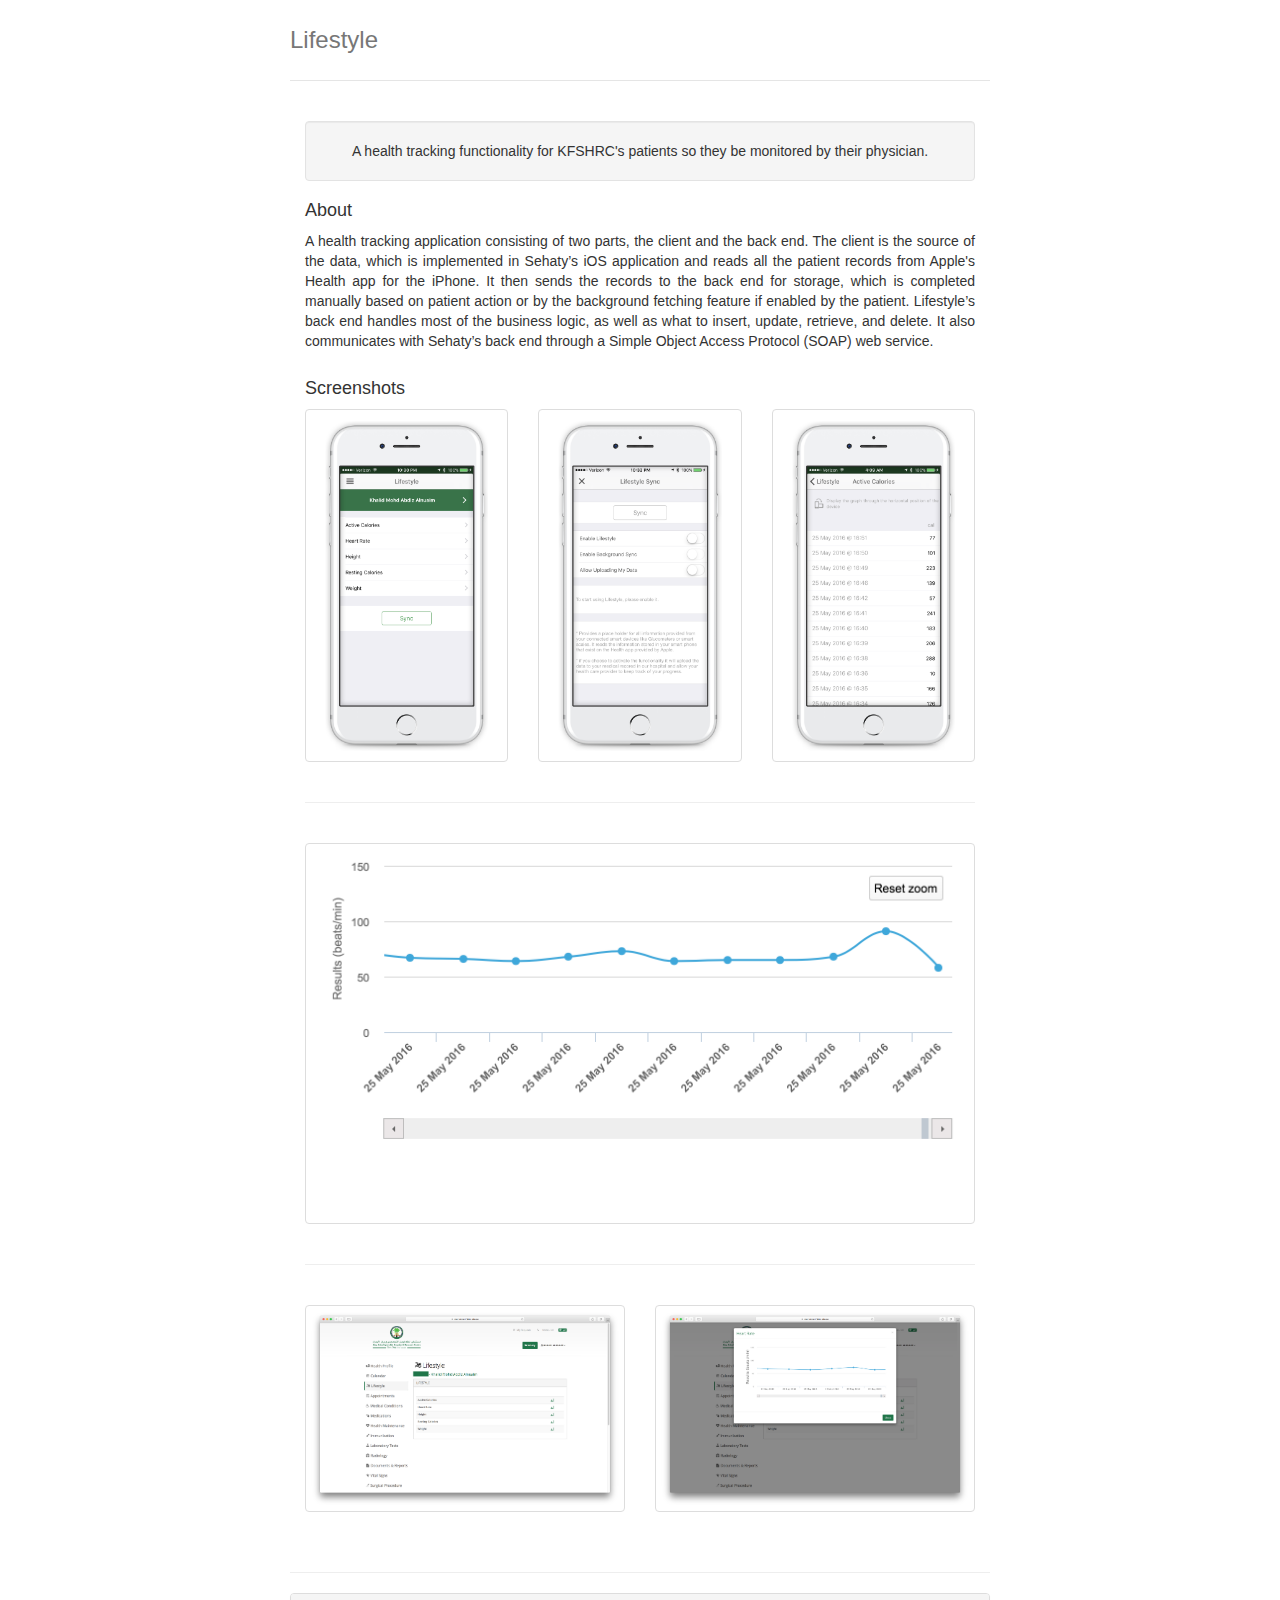
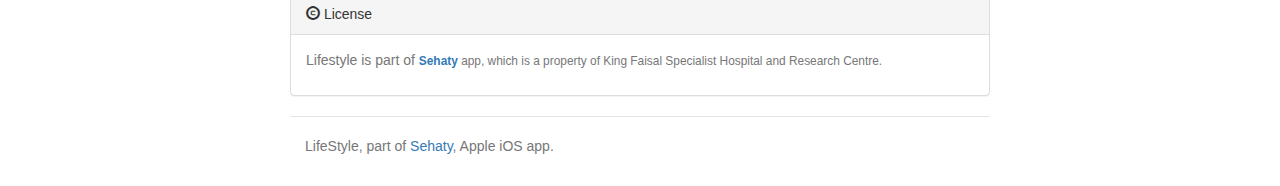
==== lifestyle/index.html @ 8a63239b "added lifestyle" ====
<!DOCTYPE html>
<html lang="en">
  <head>
    <title>Lifestyle</title>
    <meta charset="utf-8">
    <meta http-equiv="X-UA-Compatible" content="IE=edge">
    <meta name="viewport" content="width=device-width, initial-scale=1">
    <link rel="stylesheet" href="https://maxcdn.bootstrapcdn.com/bootstrap/3.3.7/css/bootstrap.min.css" integrity="sha384-BVYiiSIFeK1dGmJRAkycuHAHRg32OmUcww7on3RYdg4Va+PmSTsz/K68vbdEjh4u" crossorigin="anonymous">
    <link href="resource/lightbox2/css/lightbox.min.css" rel="stylesheet">
    <link href="resource/style.css" rel="stylesheet">
    <!-- HTML5 shim and Respond.js for IE8 support of HTML5 elements and media queries -->
    <!-- WARNING: Respond.js doesn't work if you view the page via file:// -->
    <!--[if lt IE 9]>
      <script src="https://oss.maxcdn.com/html5shiv/3.7.3/html5shiv.min.js"></script>
      <script src="https://oss.maxcdn.com/respond/1.4.2/respond.min.js"></script>
    <![endif]-->
  </head>
  <body>
    <div class="container">
      <div class="header clearfix">
        <h3 class="text-muted">Lifestyle</h3>
      </div>
      <div class="row marketing">
        <div class="col-lg-12">
          <div class="well"><center>A health tracking functionality for KFSHRC's patients so they be monitored by their physician.</center></div>
          <h4>About</h4>
          <p class="text-justify">A health tracking application consisting of two parts, the client and the back end. The client is the source of the data, which is implemented in Sehaty’s iOS application and reads all the patient records from Apple's Health app for the iPhone. It then sends the records to the back end for storage, which is completed manually based on patient action or by the background fetching feature if enabled by the patient. Lifestyle’s back end handles most of the business logic, as well as what to insert, update, retrieve, and delete. It also communicates with Sehaty’s back end through a Simple Object Access Protocol (SOAP) web service.</p>
          <h4>Screenshots</h4>
          <div class="row">
            <div class="col-lg-4">
                <a class="img-responsive img-rounded" data-lightbox="screenshots" data-title="Screenshot 1 from app" href="resource/img/screenshot_1.jpg"><img class="img-responsive img-rounded img-thumbnail" src="resource/img/screenshot_1.jpg"></a>
            </div>
            <div class="col-lg-4">
                <a class="img-responsive img-rounded" data-lightbox="screenshots" data-title="Screenshot 2 from app" href="resource/img/screenshot_2.jpg"><img class="img-responsive img-rounded img-thumbnail" src="resource/img/screenshot_2.jpg"></a>
            </div>
            <div class="col-lg-4">
                <a class="img-responsive img-rounded" data-lightbox="screenshots" data-title="Screenshot 3 from app" href="resource/img/screenshot_3.jpg"><img class="img-responsive img-rounded img-thumbnail" src="resource/img/screenshot_3.jpg"></a>
            </div>
          </div>
          <br/>
		  <hr/>
		  <br/>
          <div class="row">
            <div class="col-lg-12">
                <a class="img-responsive img-rounded" data-lightbox="screenshots" data-title="Screenshot 4 from app" href="resource/img/screenshot_4.png"><img class="img-responsive img-rounded img-thumbnail" src="resource/img/screenshot_4.png"></a>
            </div>
          </div>
          <br/>
		  <hr/>
		  <br/>
          <div class="row">
            <div class="col-lg-6">
                <a class="img-responsive img-rounded" data-lightbox="screenshots" data-title="Screenshot 5 from web" href="resource/img/screenshot_5.png"><img class="img-responsive img-rounded img-thumbnail" src="resource/img/screenshot_5.png"></a>
            </div>
            <div class="col-lg-6">
                <a class="img-responsive img-rounded" data-lightbox="screenshots" data-title="Screenshot 6 from web" href="resource/img/screenshot_6.png"><img class="img-responsive img-rounded img-thumbnail" src="resource/img/screenshot_6.png"></a>
            </div>
          </div>
          <br/>
        </div>
      </div>
      <hr/>
      <div class="panel panel-default">
        <div class="panel-heading"><span class="glyphicon glyphicon-copyright-mark" aria-hidden="true"></span> License</h3> </div>
        <div class="panel-body">
          <p class="text-muted">Lifestyle is part of <small><strong><a href="http://kalua.im/projects/Sehaty/" alt="Sehaty" target="_blank">Sehaty</a></strong> app, which is a property of King Faisal Specialist Hospital and Research Centre.</small></p>
        </div>
      </div>
      <footer class="footer">
        <div class="container">
          <p class="text-muted">LifeStyle, part of <a href="http://kalua.im/projects/Sehaty/" alt="Sehaty" target="_blank">Sehaty</a>, Apple iOS app.</p>
        </div>
      </footer>
    <script src="https://ajax.googleapis.com/ajax/libs/jquery/1.12.4/jquery.min.js"></script>
    <script src="https://maxcdn.bootstrapcdn.com/bootstrap/3.3.7/js/bootstrap.min.js" integrity="sha384-Tc5IQib027qvyjSMfHjOMaLkfuWVxZxUPnCJA7l2mCWNIpG9mGCD8wGNIcPD7Txa" crossorigin="anonymous"></script>
    <script src="resource/lightbox2/js/lightbox.min.js"></script>
    <script src="../analytics.js"></script>
  </body>
</html>
---- lifestyle/resource/style.css ----
/* Bootsrap's Narrow jumbotron START */
/* Space out content a bit */
body {
  padding-top: 20px;
  padding-bottom: 20px;
}

/* Everything but the jumbotron gets side spacing for mobile first views */
.header,
.marketing,
.footer {
  padding-right: 15px;
  padding-left: 15px;
}

/* Custom page header */
.header {
  padding-bottom: 20px;
  border-bottom: 1px solid #e5e5e5;
}
/* Make the masthead heading the same height as the navigation */
.header h3 {
  margin-top: 0;
  margin-bottom: 0;
  line-height: 40px;
}

/* Custom page footer */
.footer {
  padding-top: 19px;
  color: #777;
  border-top: 1px solid #e5e5e5;
}

/* Customize container */
@media (min-width: 768px) {
  .container {
    max-width: 730px;
  }
}
.container-narrow > hr {
  margin: 30px 0;
}

/* Main marketing message and sign up button */
.jumbotron {
  text-align: center;
  border-bottom: 1px solid #e5e5e5;
}
.jumbotron .btn {
  padding: 14px 24px;
  font-size: 21px;
}

/* Supporting marketing content */
.marketing {
  margin: 40px 0;
}
.marketing p + h4 {
  margin-top: 28px;
}

/* Responsive: Portrait tablets and up */
@media screen and (min-width: 768px) {
  /* Remove the padding we set earlier */
  .header,
  .marketing,
  .footer {
    padding-right: 0;
    padding-left: 0;
  }
  /* Space out the masthead */
  .header {
    margin-bottom: 30px;
  }
  /* Remove the bottom border on the jumbotron for visual effect */
  .jumbotron {
    border-bottom: 0;
  }
}
/* Bootsrap's Narrow jumbotron END */

@media (min-width: 768px) {
  .navbar-right {
      margin-right: 0;
  }
}

.text-justify {
	text-align: justify;
}
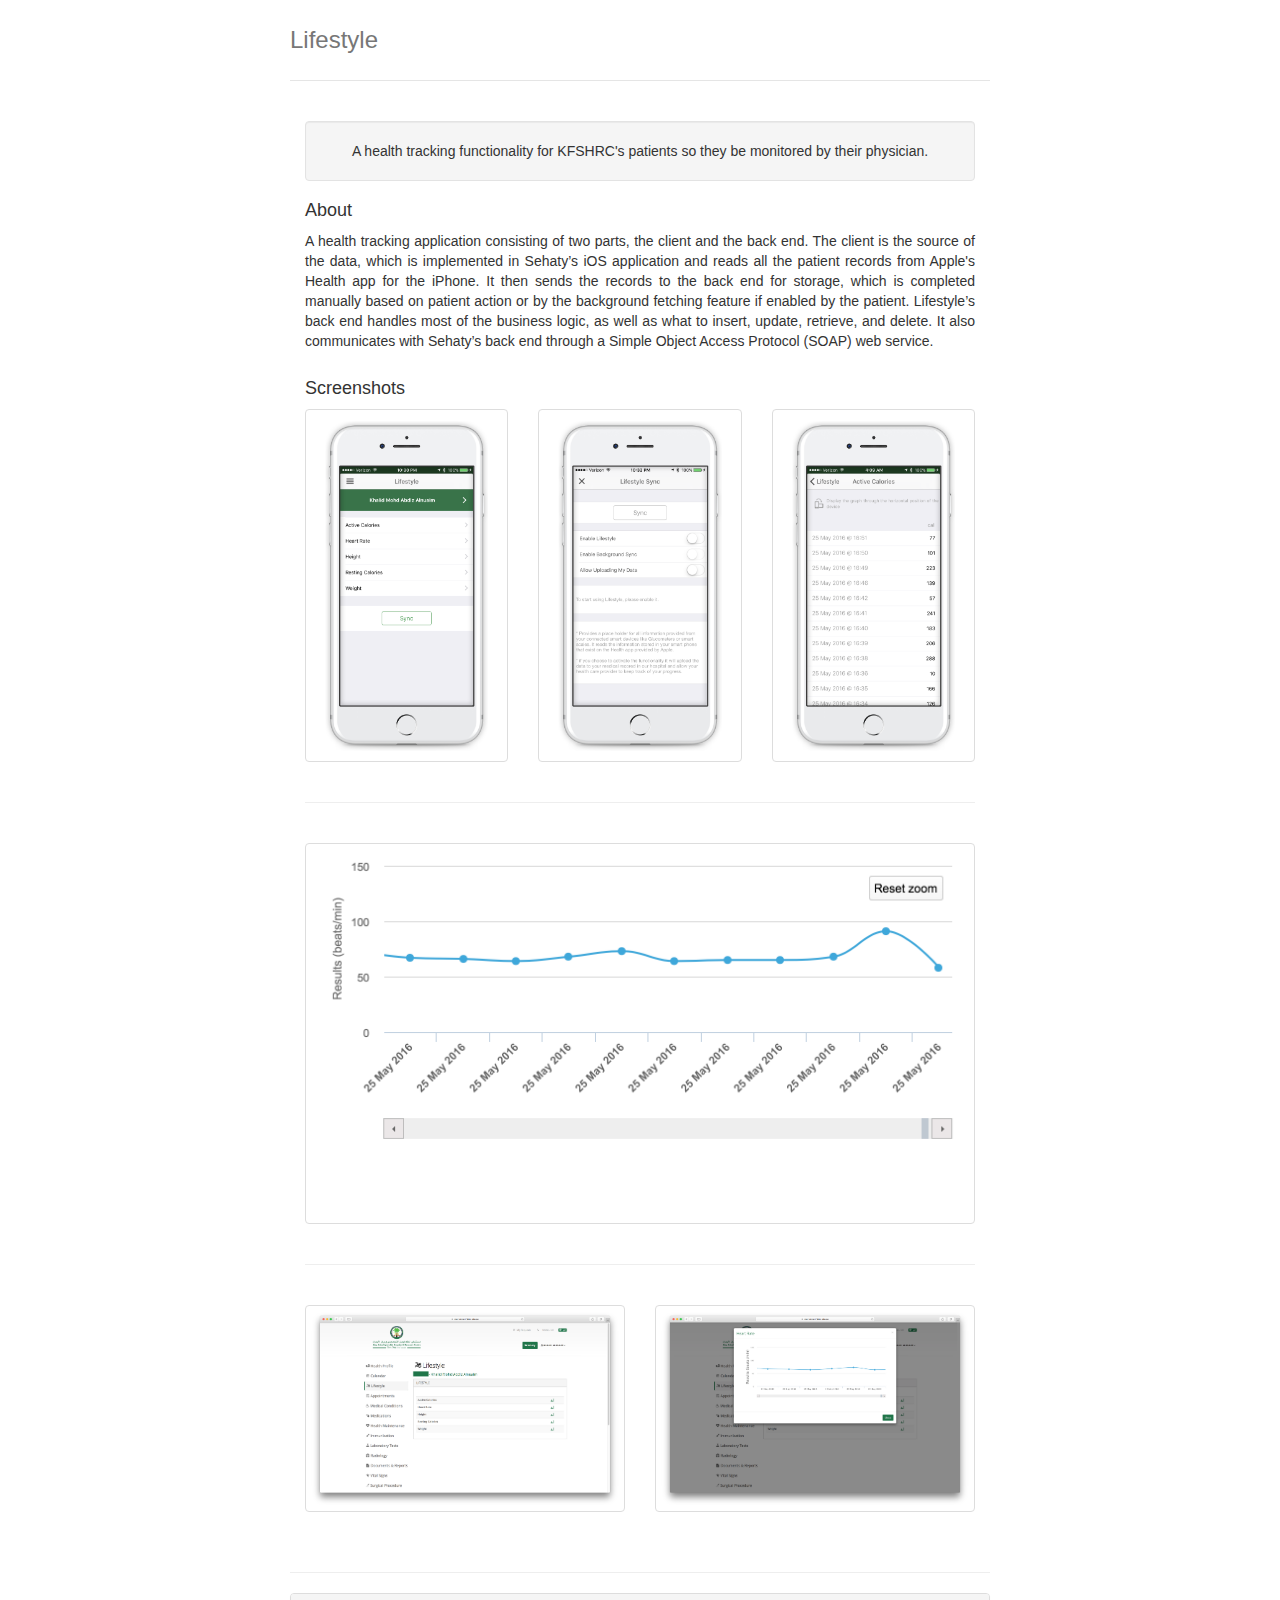
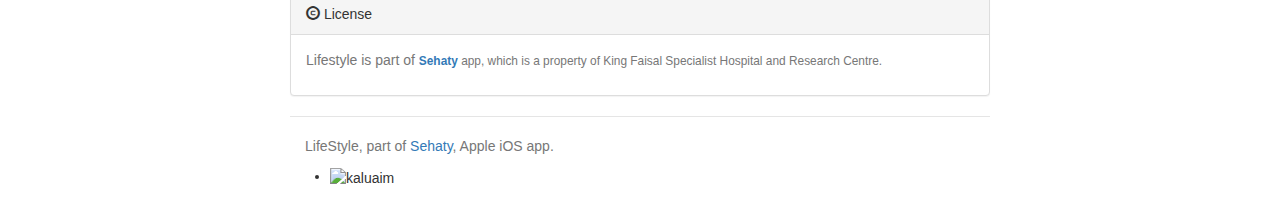
==== commit 14da0fd1: "added mydrive" ====
--- a/lifestyle/index.html
+++ b/lifestyle/index.html
@@ -1,79 +1,85 @@
 <!DOCTYPE html>
 <html lang="en">
-  <head>
-    <title>Lifestyle</title>
-    <meta charset="utf-8">
-    <meta http-equiv="X-UA-Compatible" content="IE=edge">
-    <meta name="viewport" content="width=device-width, initial-scale=1">
-    <link rel="stylesheet" href="https://maxcdn.bootstrapcdn.com/bootstrap/3.3.7/css/bootstrap.min.css" integrity="sha384-BVYiiSIFeK1dGmJRAkycuHAHRg32OmUcww7on3RYdg4Va+PmSTsz/K68vbdEjh4u" crossorigin="anonymous">
-    <link href="resource/lightbox2/css/lightbox.min.css" rel="stylesheet">
-    <link href="resource/style.css" rel="stylesheet">
-    <!-- HTML5 shim and Respond.js for IE8 support of HTML5 elements and media queries -->
-    <!-- WARNING: Respond.js doesn't work if you view the page via file:// -->
-    <!--[if lt IE 9]>
-      <script src="https://oss.maxcdn.com/html5shiv/3.7.3/html5shiv.min.js"></script>
-      <script src="https://oss.maxcdn.com/respond/1.4.2/respond.min.js"></script>
-    <![endif]-->
-  </head>
-  <body>
-    <div class="container">
-      <div class="header clearfix">
-        <h3 class="text-muted">Lifestyle</h3>
-      </div>
-      <div class="row marketing">
-        <div class="col-lg-12">
-          <div class="well"><center>A health tracking functionality for KFSHRC's patients so they be monitored by their physician.</center></div>
-          <h4>About</h4>
-          <p class="text-justify">A health tracking application consisting of two parts, the client and the back end. The client is the source of the data, which is implemented in Sehaty’s iOS application and reads all the patient records from Apple's Health app for the iPhone. It then sends the records to the back end for storage, which is completed manually based on patient action or by the background fetching feature if enabled by the patient. Lifestyle’s back end handles most of the business logic, as well as what to insert, update, retrieve, and delete. It also communicates with Sehaty’s back end through a Simple Object Access Protocol (SOAP) web service.</p>
-          <h4>Screenshots</h4>
-          <div class="row">
-            <div class="col-lg-4">
-                <a class="img-responsive img-rounded" data-lightbox="screenshots" data-title="Screenshot 1 from app" href="resource/img/screenshot_1.jpg"><img class="img-responsive img-rounded img-thumbnail" src="resource/img/screenshot_1.jpg"></a>
+    <head>
+        <title>Lifestyle</title>
+        <meta charset="utf-8">
+        <meta http-equiv="X-UA-Compatible" content="IE=edge">
+        <meta name="viewport" content="width=device-width, initial-scale=1">
+        <link rel="stylesheet" href="https://maxcdn.bootstrapcdn.com/bootstrap/3.3.7/css/bootstrap.min.css" integrity="sha384-BVYiiSIFeK1dGmJRAkycuHAHRg32OmUcww7on3RYdg4Va+PmSTsz/K68vbdEjh4u" crossorigin="anonymous">
+        <link href="resource/lightbox2/css/lightbox.min.css" rel="stylesheet">
+        <link href="resource/style.css" rel="stylesheet">
+        <!--[if lt IE 9]>
+            <script src="https://oss.maxcdn.com/html5shiv/3.7.3/html5shiv.min.js"></script>
+            <script src="https://oss.maxcdn.com/respond/1.4.2/respond.min.js"></script>
+        <![endif]-->
+    </head>
+    <body>
+        <div class="container">
+            <div class="header clearfix">
+                <h3 class="text-muted">Lifestyle</h3>
             </div>
-            <div class="col-lg-4">
-                <a class="img-responsive img-rounded" data-lightbox="screenshots" data-title="Screenshot 2 from app" href="resource/img/screenshot_2.jpg"><img class="img-responsive img-rounded img-thumbnail" src="resource/img/screenshot_2.jpg"></a>
+            <div class="row marketing">
+                <div class="col-lg-12">
+                    <div class="well"><center>A health tracking functionality for KFSHRC's patients so they be monitored by their physician.</center></div>
+                    <h4>About</h4>
+                    <p class="text-justify">A health tracking application consisting of two parts, the client and the back end. The client is the source of the data, which is implemented in Sehaty’s iOS application and reads all the patient records from Apple's Health app for the iPhone. It then sends the records to the back end for storage, which is completed manually based on patient action or by the background fetching feature if enabled by the patient. Lifestyle’s back end handles most of the business logic, as well as what to insert, update, retrieve, and delete. It also communicates with Sehaty’s back end through a Simple Object Access Protocol (SOAP) web service.</p>
+                    <h4>Screenshots</h4>
+                    <div class="row">
+                        <div class="col-lg-4">
+                            <a class="img-responsive img-rounded" data-lightbox="screenshots" data-title="Screenshot 1 from app" href="resource/img/screenshot_1.jpg"><img class="img-responsive img-rounded img-thumbnail" src="resource/img/screenshot_1.jpg"></a>
+                        </div>
+                        <div class="col-lg-4">
+                            <a class="img-responsive img-rounded" data-lightbox="screenshots" data-title="Screenshot 2 from app" href="resource/img/screenshot_2.jpg"><img class="img-responsive img-rounded img-thumbnail" src="resource/img/screenshot_2.jpg"></a>
+                        </div>
+                        <div class="col-lg-4">
+                            <a class="img-responsive img-rounded" data-lightbox="screenshots" data-title="Screenshot 3 from app" href="resource/img/screenshot_3.jpg"><img class="img-responsive img-rounded img-thumbnail" src="resource/img/screenshot_3.jpg"></a>
+                        </div>
+                    </div>
+                    <br/>
+    		        <hr/>
+    	            <br/>
+                    <div class="row">
+                        <div class="col-lg-12">
+                            <a class="img-responsive img-rounded" data-lightbox="screenshots" data-title="Screenshot 4 from app" href="resource/img/screenshot_4.png"><img class="img-responsive img-rounded img-thumbnail" src="resource/img/screenshot_4.png"></a>
+                        </div>
+                    </div>
+                    <br/>
+    		        <hr/>
+    		        <br/>
+                    <div class="row">
+                        <div class="col-lg-6">
+                            <a class="img-responsive img-rounded" data-lightbox="screenshots" data-title="Screenshot 5 from web" href="resource/img/screenshot_5.png"><img class="img-responsive img-rounded img-thumbnail" src="resource/img/screenshot_5.png"></a>
+                        </div>
+                        <div class="col-lg-6">
+                            <a class="img-responsive img-rounded" data-lightbox="screenshots" data-title="Screenshot 6 from web" href="resource/img/screenshot_6.png"><img class="img-responsive img-rounded img-thumbnail" src="resource/img/screenshot_6.png"></a>
+                        </div>
+                    </div>
+                    <br/>
+                </div>
             </div>
-            <div class="col-lg-4">
-                <a class="img-responsive img-rounded" data-lightbox="screenshots" data-title="Screenshot 3 from app" href="resource/img/screenshot_3.jpg"><img class="img-responsive img-rounded img-thumbnail" src="resource/img/screenshot_3.jpg"></a>
+            <hr/>
+            <div class="panel panel-default">
+                <div class="panel-heading"><span class="glyphicon glyphicon-copyright-mark" aria-hidden="true"></span> License</h3> </div>
+                <div class="panel-body">
+                    <p class="text-muted">Lifestyle is part of <small><strong><a href="http://kalua.im/projects/Sehaty/" alt="Sehaty" target="_blank">Sehaty</a></strong> app, which is a property of King Faisal Specialist Hospital and Research Centre.</small></p>
+                </div>
             </div>
-          </div>
-          <br/>
-		  <hr/>
-		  <br/>
-          <div class="row">
-            <div class="col-lg-12">
-                <a class="img-responsive img-rounded" data-lightbox="screenshots" data-title="Screenshot 4 from app" href="resource/img/screenshot_4.png"><img class="img-responsive img-rounded img-thumbnail" src="resource/img/screenshot_4.png"></a>
+            <footer class="footer">
+                <div class="container">
+                    <p class="text-muted">LifeStyle, part of <a href="http://kalua.im/projects/Sehaty/" alt="Sehaty" target="_blank">Sehaty</a>, Apple iOS app.</p>
+                </div>
+            </footer>
+            <div class="logo">
+                <ul>
+                    <li>
+                        <img src="http://kalua.im/assets/images/kaluaim_bw.png" alt="kaluaim"/>
+                    </li>
+                </ul>
             </div>
-          </div>
-          <br/>
-		  <hr/>
-		  <br/>
-          <div class="row">
-            <div class="col-lg-6">
-                <a class="img-responsive img-rounded" data-lightbox="screenshots" data-title="Screenshot 5 from web" href="resource/img/screenshot_5.png"><img class="img-responsive img-rounded img-thumbnail" src="resource/img/screenshot_5.png"></a>
-            </div>
-            <div class="col-lg-6">
-                <a class="img-responsive img-rounded" data-lightbox="screenshots" data-title="Screenshot 6 from web" href="resource/img/screenshot_6.png"><img class="img-responsive img-rounded img-thumbnail" src="resource/img/screenshot_6.png"></a>
-            </div>
-          </div>
-          <br/>
         </div>
-      </div>
-      <hr/>
-      <div class="panel panel-default">
-        <div class="panel-heading"><span class="glyphicon glyphicon-copyright-mark" aria-hidden="true"></span> License</h3> </div>
-        <div class="panel-body">
-          <p class="text-muted">Lifestyle is part of <small><strong><a href="http://kalua.im/projects/Sehaty/" alt="Sehaty" target="_blank">Sehaty</a></strong> app, which is a property of King Faisal Specialist Hospital and Research Centre.</small></p>
-        </div>
-      </div>
-      <footer class="footer">
-        <div class="container">
-          <p class="text-muted">LifeStyle, part of <a href="http://kalua.im/projects/Sehaty/" alt="Sehaty" target="_blank">Sehaty</a>, Apple iOS app.</p>
-        </div>
-      </footer>
-    <script src="https://ajax.googleapis.com/ajax/libs/jquery/1.12.4/jquery.min.js"></script>
-    <script src="https://maxcdn.bootstrapcdn.com/bootstrap/3.3.7/js/bootstrap.min.js" integrity="sha384-Tc5IQib027qvyjSMfHjOMaLkfuWVxZxUPnCJA7l2mCWNIpG9mGCD8wGNIcPD7Txa" crossorigin="anonymous"></script>
-    <script src="resource/lightbox2/js/lightbox.min.js"></script>
-    <script src="../analytics.js"></script>
-  </body>
+        <script src="https://ajax.googleapis.com/ajax/libs/jquery/1.12.4/jquery.min.js"></script>
+        <script src="https://maxcdn.bootstrapcdn.com/bootstrap/3.3.7/js/bootstrap.min.js" integrity="sha384-Tc5IQib027qvyjSMfHjOMaLkfuWVxZxUPnCJA7l2mCWNIpG9mGCD8wGNIcPD7Txa" crossorigin="anonymous"></script>
+        <script src="resource/lightbox2/js/lightbox.min.js"></script>
+        <script src="../analytics.js"></script>
+    </body>
 </html>
